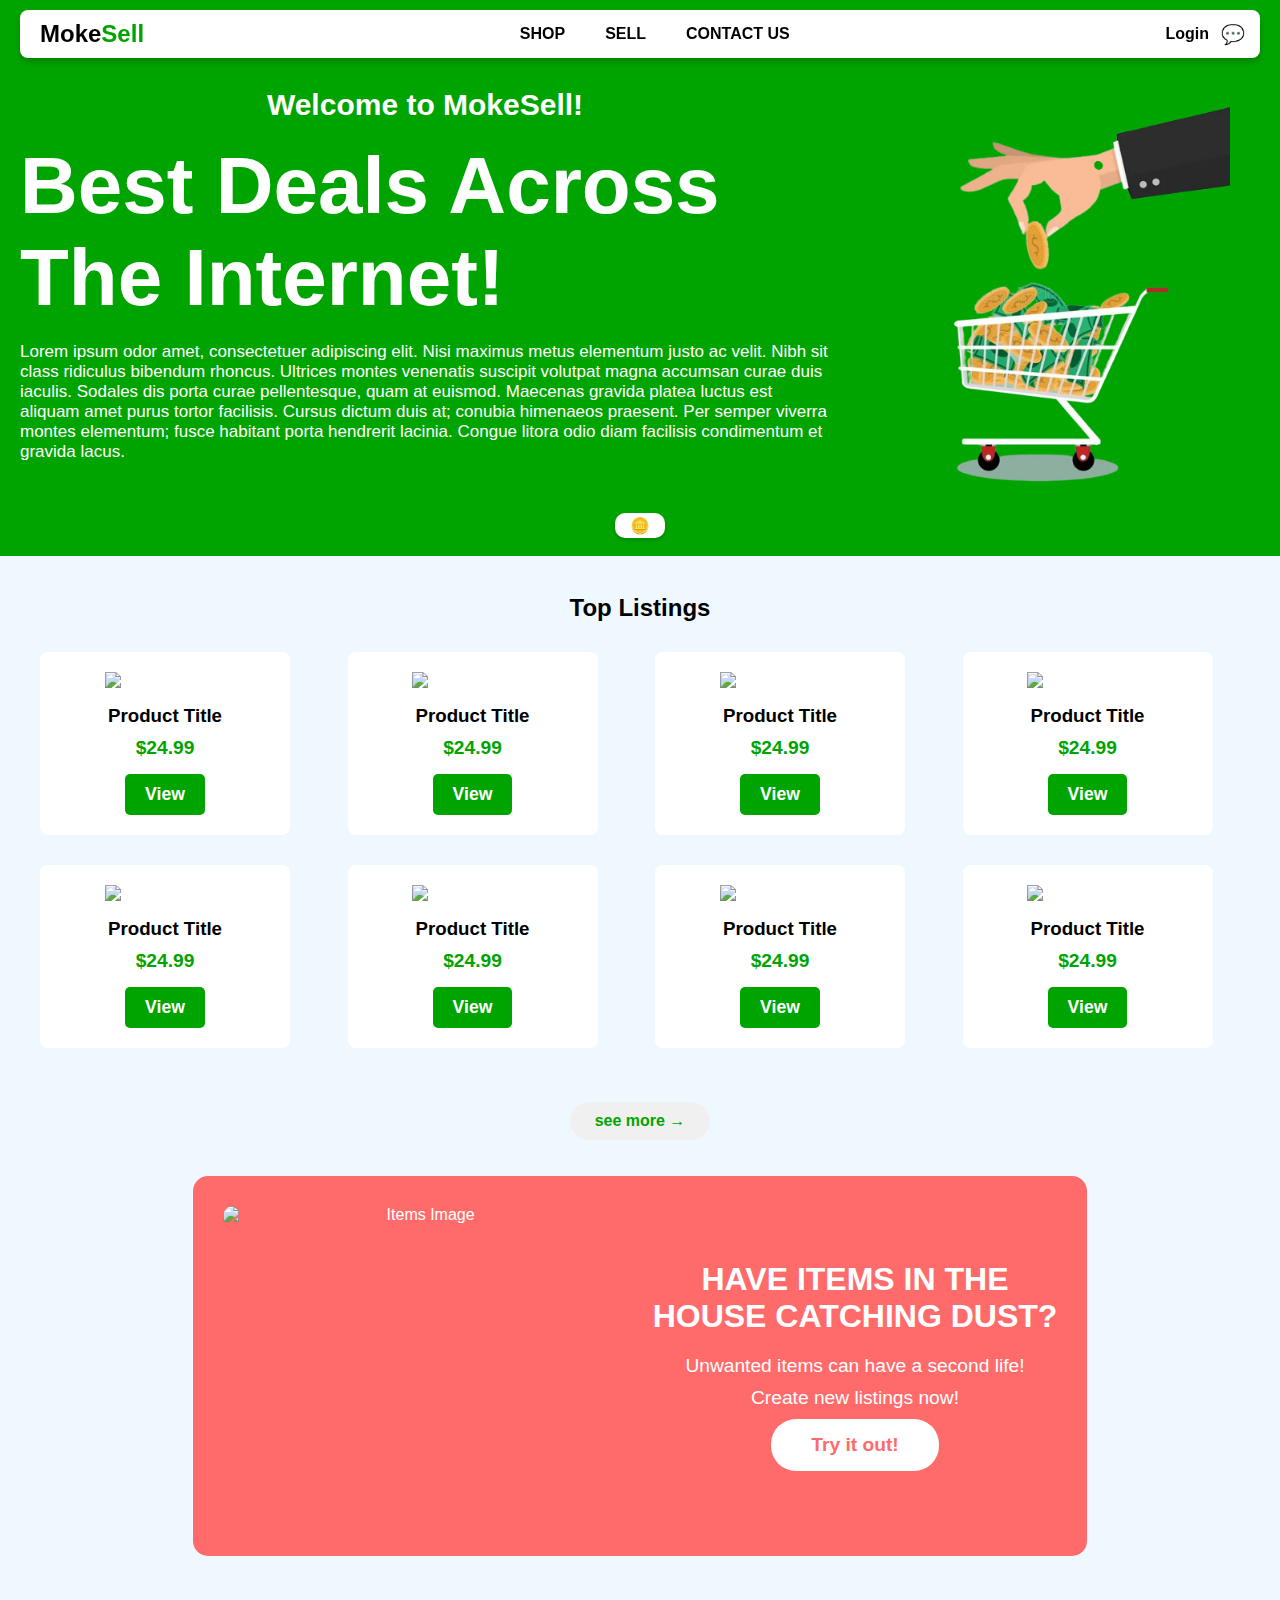
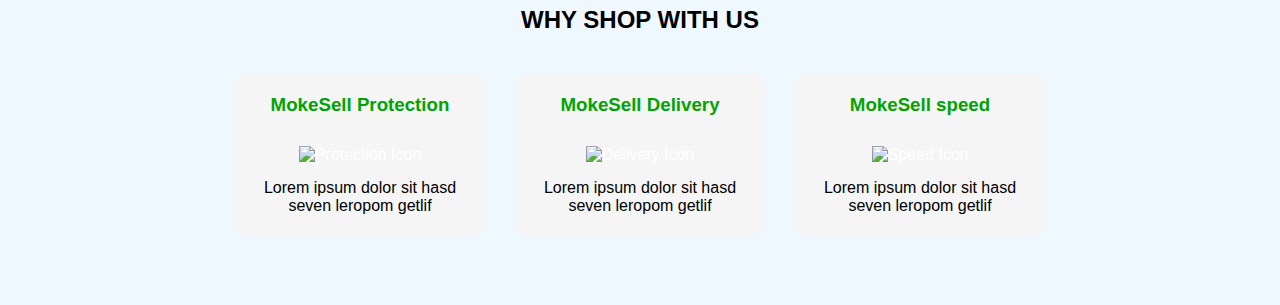
==== index.html @ 1c94f2f4 "feat: minor changes and a coins redeem function" ====
﻿<!DOCTYPE html>
<html lang="en">
<head>
    <meta charset="UTF-8">
    <meta name="viewport" content="width=device-width, initial-scale=1.0">
    <title>Document</title>
    <link rel="stylesheet" href="styles.css">
    <link rel="stylesheet" href="Nav.css">
</head>
<body>
    <header class="navbar">
        <a href="index.html" class="logo-link">
            <div class="logo">
                <span class="brand-name">Moke<span class="highlight">Sell</span></span>
            </div>
        </a>
        <nav class="nav-links">
            <a href="shop.html">SHOP</a>
            <a href="sell.html">SELL</a>
            <a href="ContactUs.html">CONTACT US</a>
        </nav>
        <div class="login">
            <a href="login.html">Login</a>
            <span class="chat-icon">💬</span>
        </div>
    </header>
    <main>
        <figure>
            <div>
                <h3 style="font-size: 30px;text-align:center;">Welcome to MokeSell!</h3>
                <br />
                <h1>Best Deals Across The Internet!</h1>
                <br />
                <p style="font-size: 17px">Lorem ipsum odor amet, consectetuer adipiscing elit. Nisi maximus metus elementum justo ac velit. Nibh sit class ridiculus bibendum rhoncus. Ultrices montes venenatis suscipit volutpat magna accumsan curae duis iaculis. Sodales dis porta curae pellentesque, quam at euismod. Maecenas gravida platea luctus est aliquam amet purus tortor facilisis. Cursus dictum duis at; conubia himenaeos praesent. Per semper viverra montes elementum; fusce habitant porta hendrerit lacinia. Congue litora odio diam facilisis condimentum et gravida lacus.</p>
            </div>
            <div>
                <img src="ShoppingCartWithMoney.png">
            </div>
        </figure>
        <a href="coins.html" style="text-decoration:none">
            <div class="slots-icon">
                🪙
            </div>
        </a>
        <br />
        <section>
            <br />
            <h2>Top Listings</h2>
            <div class="product-container">
                <div class="product">
                    <img src="" alt="Product Image">
                    <h3>Product Title</h3>
                    <p class="price">$24.99</p>
                    <button>View</button>
                </div>
                <div class="product">
                    <img src="" alt="Product Image">
                    <h3>Product Title</h3>
                    <p class="price">$24.99</p>
                    <button>View</button>
                </div>
                <div class="product">
                    <img src="" alt="Product Image">
                    <h3>Product Title</h3>
                    <p class="price">$24.99</p>
                    <button>View</button>
                </div>
                <div class="product">
                    <img src="" alt="Product Image">
                    <h3>Product Title</h3>
                    <p class="price">$24.99</p>
                    <button>View</button>
                </div>
                <div class="product">
                    <img src="" alt="Product Image">
                    <h3>Product Title</h3>
                    <p class="price">$24.99</p>
                    <button>View</button>
                </div>
                <div class="product">
                    <img src="" alt="Product Image">
                    <h3>Product Title</h3>
                    <p class="price">$24.99</p>
                    <button>View</button>
                </div>
                <div class="product">
                    <img src="" alt="Product Image">
                    <h3>Product Title</h3>
                    <p class="price">$24.99</p>
                    <button>View</button>
                </div>
                <div class="product">
                    <img src="" alt="Product Image">
                    <h3>Product Title</h3>
                    <p class="price">$24.99</p>
                    <button>View</button>
                </div>
            </div>
            <br />
            <br />
            <br />
            <a href="#" class="see-more">see more →</a>
            <br />
            <br />
            <br />
            <div class="sell-container">
                <img src="" alt="Items Image">
                <div class="sell-content">
                    <h2 style="color: white;">HAVE ITEMS IN THE<br>HOUSE CATCHING DUST?</h2>
                    <p>Unwanted items can have a second life!</p>
                    <p>Create new listings now!</p>
                    <button class="try-button">Try it out!</button>
                </div>
            </div>
            <div class="why-shop">
                <h2>WHY SHOP WITH US</h2>
                <div class="features">
                    <div class="feature-card">
                        <h3>MokeSell Protection</h3>
                        <img src="" alt="Protection Icon">
                        <p>Lorem ipsum dolor sit hasd seven leropom getlif</p>
                    </div>
                    <div class="feature-card">
                        <h3>MokeSell Delivery</h3>
                        <img src="" alt="Delivery Icon">
                        <p>Lorem ipsum dolor sit hasd seven leropom getlif</p>
                    </div>
                    <div class="feature-card">
                        <h3>MokeSell speed</h3>
                        <img src="" alt="Speed Icon">
                        <p>Lorem ipsum dolor sit hasd seven leropom getlif</p>
                    </div>
                </div>
            </div>
        </section>
    </main>
</body>
</html>
---- styles.css ----
* {
    margin: 0;
    padding: 0;
    box-sizing: border-box;
}


.navbar {
    display: flex;
    justify-content: space-between;
    align-items: center;
    position: sticky;
    top: 0;
    z-index: 99;
    background-color: #ffffff;
    box-shadow: 0 4px 6px rgba(0, 0, 0, 0.2);
    padding: 10px 20px;
    border-radius: 8px;
    margin: 10px 20px;
}

.logo {
    font-size: 1.5em;
    font-weight: bold;
    color: #000000;
}

    .logo .highlight {
        color: #00a400;
    }

.logo-link {
    text-decoration: none;
}

.nav-links {
    display: flex;
    gap: 40px;
}

    .nav-links a {
        text-decoration: none;
        color: #000000;
        font-weight: bold;
        font-size: 1em;
        transition: color 0.3s ease;
    }

        .nav-links a:hover {
            color: #00a400;
        }

.login {
    display: flex;
    align-items: center;
    gap: 7px;
}

    .login a {
        text-decoration: none;
        color: #000000;
        font-weight: bold;
    }

.chat-icon {
    font-size: 1.2em;
    cursor: pointer;
    transform: translateX(5px);
}

body {
    font-family: Arial, sans-serif;
    background-color: #00a400;
    color: #ffffff;
}

figure {
    display: flex;
    flex-direction: row;
    padding: 20px;
    justify-content: space-between;
}

    figure h1 {
        font-size: 80px;
    }

    figure img {
        width: 400px;
        height: auto;
        margin-right: 30px;
    }

.slots-icon {
    background-color: white;
    width: 50px;
    border-radius: 10px;
    text-align: center;
    padding: 3px;
    margin: 0 auto;
    box-shadow: 0 2px 4px rgba(0, 0, 0, 0.2)
}

section {
    background-color: aliceblue;
    padding: 20px;
    text-align: center;
}

    section h2 {
        text-align: center;
        color: black;
        margin-bottom: 30px;
    }

.product-container {
    display: flex;
    justify-content: center;
    gap: 30px;
    flex-wrap: wrap;
    margin-bottom: 30px;
}

.try-button {
    background: white;
    color: #ff6b6b;
    border: none;
    padding: 15px 40px;
    border-radius: 25px;
    font-size: 1.2em;
    font-weight: bold;
    cursor: pointer;
    transition: all 0.3s ease;
}

.try-button:hover {
    background: #ff8585;
    color: white;
}


.see-more {
    display: inline-block;
    background: #f0f0f0;
    color: #00a400;
    padding: 10px 25px;
    border-radius: 25px;
    text-decoration: none;
    font-weight: bold;
    transition: all 0.3s ease;
}

    .see-more:hover {
        background: #00a400;
        color: white;
    }
.sell-container {
    display: block flex;
    background: #ff6b6b;
    border-radius: 15px;
    padding: 30px;
    margin-top: 50px;
    width: fit-content;
    margin: 0 auto;
    align-items: center;
    gap: 30px;
}

    .sell-container img {
        width: 400px;
        height: 320px;
        object-fit: cover;
        border-radius: 10px;
    }

.sell-content {
    color: white;
    text-align: center;

}

    .sell-content h2 {
        font-size: 2em;
        margin-bottom: 20px;
    }

    .sell-content p {
        font-size: 1.2em;
        margin-bottom: 10px;
    }

.why-shop {
    padding: 50px 20px;
    text-align: center;
}

    .why-shop h2 {
        color: black;
        margin-bottom: 40px;
    }

.features {
    display: flex;
    justify-content: center;
    gap: 30px;
}

.feature-card {
    background: #f5f5f5;
    padding: 20px;
    border-radius: 10px;
    width: 250px;
}

    .feature-card h3 {
        color: #00a400;
        margin-bottom: 15px;
    }

    .feature-card img {
        margin: 15px 0;
    }

    .feature-card p {
        color: black;
    }

.product-container {
    display: grid;
    grid-template-columns: repeat(4, 1fr);
    grid-template-rows: repeat(2, 1fr);
    gap: 30px;
    max-width: 1200px;
    margin: 0 auto;
    overflow: hidden;
}

.product {
    background: white;
    padding: 20px;
    border-radius: 8px;
    text-align: center;
    width: 250px;
}

    .product img {
        width: 200px;
        height: 200px;
        margin-bottom: 15px;
    }

    .product h3 {
        color: black;
        margin-bottom: 10px;
    }

    .product .price {
        color: #00a400;
        font-weight: bold;
        font-size: 1.2em;
        margin-bottom: 15px;
    }

    .product button {
        background: #00a400;
        color: white;
        border: none;
        padding: 10px 20px;
        border-radius: 5px;
        cursor: pointer;
        transition: background 0.3s ease;
        font-weight: bold;
        font-size: 1.1em;
    }

        .product button:hover {
            background: #008000;
        }
---- Nav.css ----
.navbar {
    display: flex;
    justify-content: space-between;
    align-items: center;
    position: sticky;
    top: 0;
    z-index: 99;
    background-color: #ffffff;
    box-shadow: 0 4px 6px rgba(0, 0, 0, 0.2);
    padding: 10px 20px;
    border-radius: 8px;
    margin: 10px 20px;
}

.logo {
    font-size: 1.5em;
    font-weight: bold;
    color: #000000;
}

    .logo .highlight {
        color: #00a400;
    }

.logo-link {
    text-decoration: none;
}

.nav-links {
    display: flex;
    gap: 40px;
}

    .nav-links a {
        text-decoration: none;
        color: #000000;
        font-weight: bold;
        font-size: 1em;
        transition: color 0.3s ease;
    }

        .nav-links a:hover {
            color: #00a400;
        }

.login {
    display: flex;
    align-items: center;
    gap: 7px;
}

    .login a {
        text-decoration: none;
        color: #000000;
        font-weight: bold;
    }

.chat-icon {
    font-size: 1.2em;
    cursor: pointer;
    transform: translateX(5px);
}
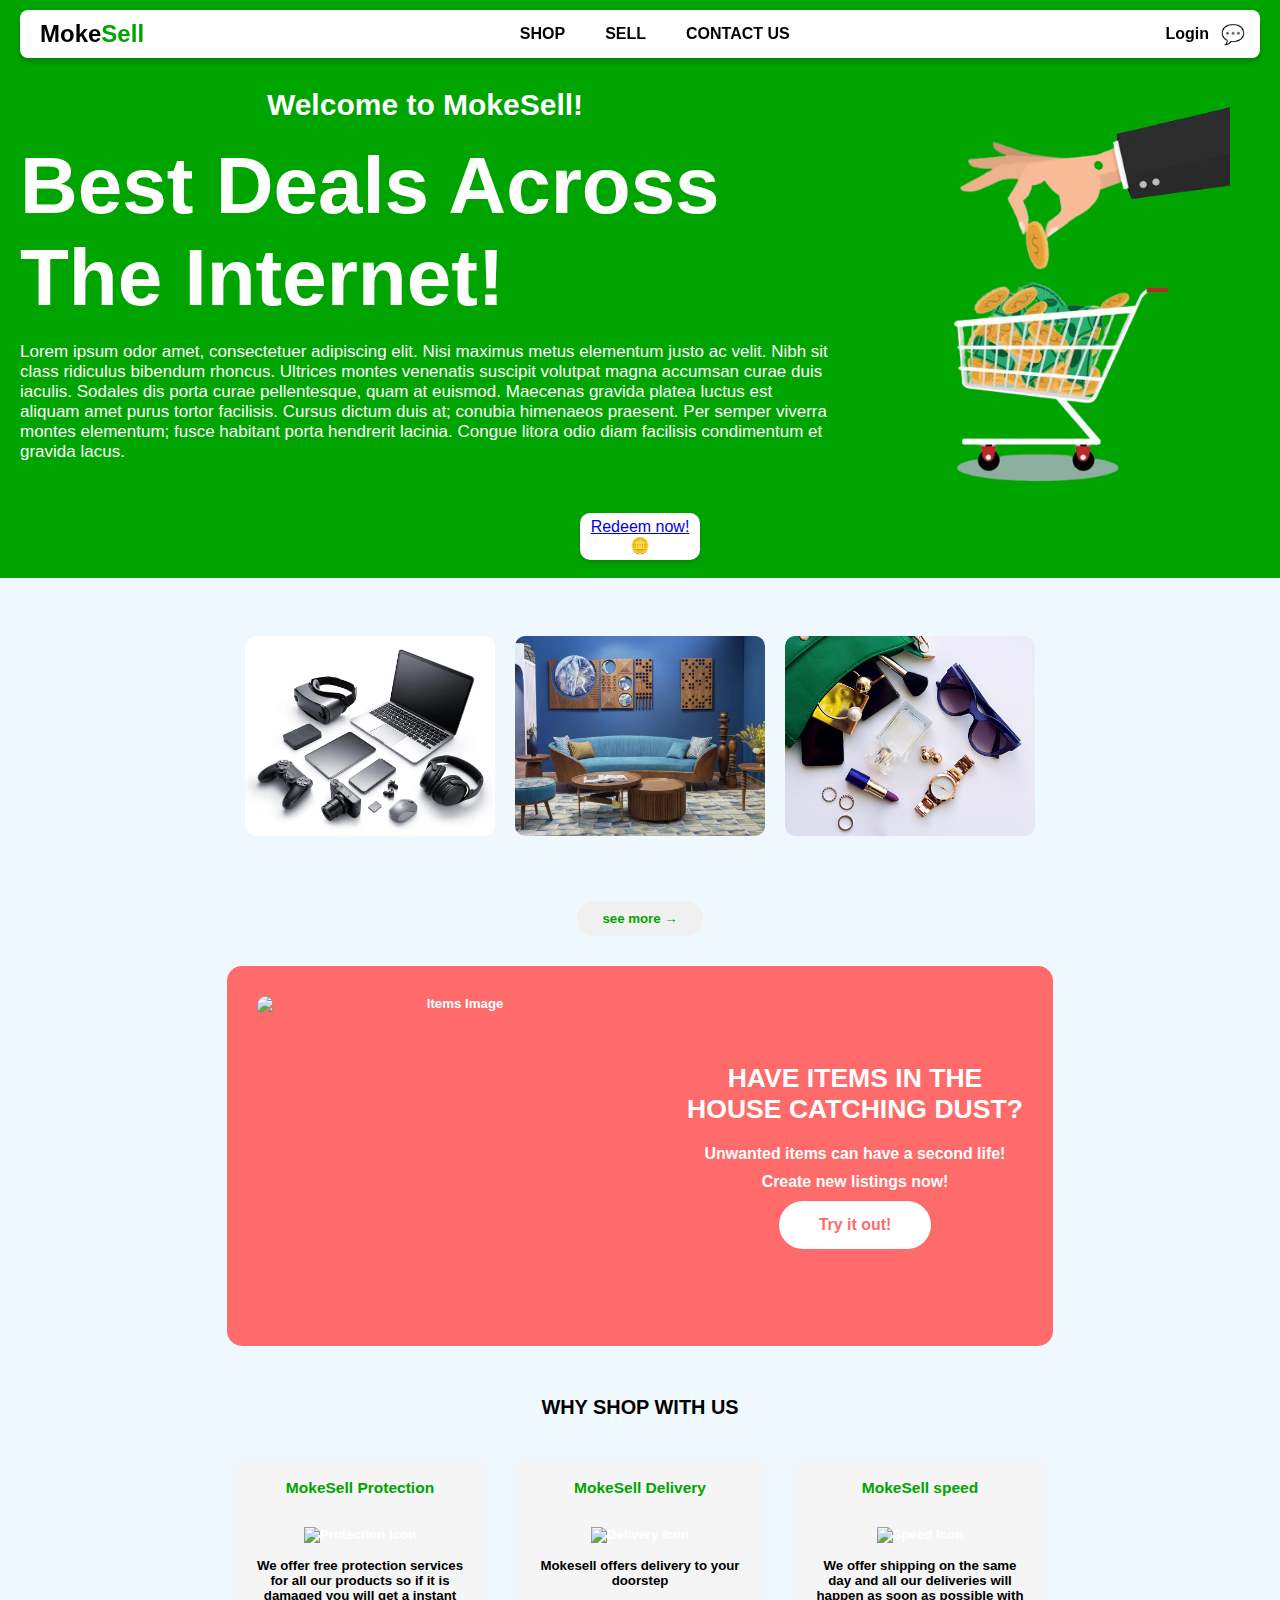
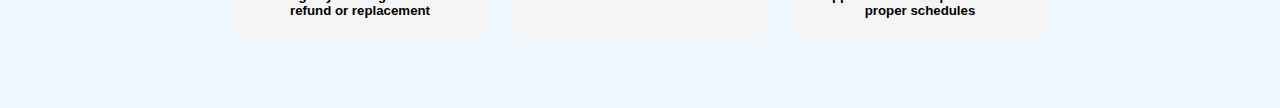
==== commit 85ffb0e0: "feat: revamped homepage" ====
--- a/index.html
+++ b/index.html
@@ -39,67 +39,47 @@
         </figure>
         <a href="coins.html" style="text-decoration:none">
             <div class="slots-icon">
-                🪙
+                <p>Redeem now!</p>🪙
             </div>
         </a>
         <br />
         <section>
-            <br />
-            <h2>Top Listings</h2>
-            <div class="product-container">
-                <div class="product">
-                    <img src="" alt="Product Image">
-                    <h3>Product Title</h3>
-                    <p class="price">$24.99</p>
-                    <button>View</button>
+            <br /> 
+            <h5 href="shop.html">
+                <div class="container">
+                    <div class="card">
+                        <img src="ELECTRONICS.png" alt="Electronics">
+                        <div class="overlay">
+                            <h2>ELECTRONICS</h2>
+                            <p>Latest models at affordable prices!</p>
+                            <br />
+                            <h5>BUY NOW</h5>
+                        </div>
+                    </div>
+                    <div class="card">
+                        <img src="FURNITURE.png" alt="Furniture">
+                        <div class="overlay">
+                            <h2>FURNITURE</h2>
+                            <p>Homely goods right at you doorstep!</p>
+                            <br />
+                            <h5>BUY NOW</h5>
+                        </div>
+                    </div>
+                    <div class="card">
+                        <img src="ACCESSORIES.png" alt="Accessories">
+                        <div class="overlay">
+                            <h2>ACCESSORIES</h2>
+                            <p>Liven up your fashion sense!</p>
+                            <br />
+                            <h5>BUY NOW</h5>
+                        </div>
+                    </div>
                 </div>
-                <div class="product">
-                    <img src="" alt="Product Image">
-                    <h3>Product Title</h3>
-                    <p class="price">$24.99</p>
-                    <button>View</button>
-                </div>
-                <div class="product">
-                    <img src="" alt="Product Image">
-                    <h3>Product Title</h3>
-                    <p class="price">$24.99</p>
-                    <button>View</button>
-                </div>
-                <div class="product">
-                    <img src="" alt="Product Image">
-                    <h3>Product Title</h3>
-                    <p class="price">$24.99</p>
-                    <button>View</button>
-                </div>
-                <div class="product">
-                    <img src="" alt="Product Image">
-                    <h3>Product Title</h3>
-                    <p class="price">$24.99</p>
-                    <button>View</button>
-                </div>
-                <div class="product">
-                    <img src="" alt="Product Image">
-                    <h3>Product Title</h3>
-                    <p class="price">$24.99</p>
-                    <button>View</button>
-                </div>
-                <div class="product">
-                    <img src="" alt="Product Image">
-                    <h3>Product Title</h3>
-                    <p class="price">$24.99</p>
-                    <button>View</button>
-                </div>
-                <div class="product">
-                    <img src="" alt="Product Image">
-                    <h3>Product Title</h3>
-                    <p class="price">$24.99</p>
-                    <button>View</button>
-                </div>
-            </div>
+            </a>
             <br />
             <br />
             <br />
-            <a href="#" class="see-more">see more →</a>
+            <a href="shop.html" class="see-more">see more →</a>
             <br />
             <br />
             <br />
@@ -118,17 +98,17 @@
                     <div class="feature-card">
                         <h3>MokeSell Protection</h3>
                         <img src="" alt="Protection Icon">
-                        <p>Lorem ipsum dolor sit hasd seven leropom getlif</p>
+                        <p>We offer free protection services for all our products so if it is damaged you will get a instant refund or replacement</p>
                     </div>
                     <div class="feature-card">
                         <h3>MokeSell Delivery</h3>
                         <img src="" alt="Delivery Icon">
-                        <p>Lorem ipsum dolor sit hasd seven leropom getlif</p>
+                        <p>Mokesell offers delivery to your doorstep</p>
                     </div>
                     <div class="feature-card">
                         <h3>MokeSell speed</h3>
                         <img src="" alt="Speed Icon">
-                        <p>Lorem ipsum dolor sit hasd seven leropom getlif</p>
+                        <p>We offer shipping on the same day and all our deliveries will happen as soon as possible with proper schedules</p>
                     </div>
                 </div>
             </div>
--- a/styles.css
+++ b/styles.css
@@ -93,13 +93,17 @@
 
 .slots-icon {
     background-color: white;
-    width: 50px;
+    width: 120px;
     border-radius: 10px;
     text-align: center;
-    padding: 3px;
+    padding: 5px;
     margin: 0 auto;
     box-shadow: 0 2px 4px rgba(0, 0, 0, 0.2)
 }
+
+    .slots-icon p {
+        text-decoration:underline;
+    }
 
 section {
     background-color: aliceblue;
@@ -112,6 +116,80 @@
         color: black;
         margin-bottom: 30px;
     }
+
+.container {
+    display: flex;
+    flex-direction: row;
+    justify-content: center;
+    gap: 20px;
+    padding: 20px;
+}
+
+.card {
+    position: relative;
+    width: 250px;
+    height: 200px;
+    overflow: hidden;
+    border-radius: 10px;
+    cursor: pointer;
+}
+
+    .card img {
+        width: 100%;
+        height: 100%;
+        object-fit: cover;
+        transition: 0.3s ease-in-out;
+    }
+
+    .card:hover img {
+        filter: brightness(50%);
+    }
+
+    .card .overlay {
+        position: absolute;
+        top: 0;
+        left: 0;
+        width: 100%;
+        height: 100%;
+        background: rgba(0, 0, 0, 0.5);
+        color: white;
+        display: flex;
+        flex-direction: column;
+        align-items: center;
+        justify-content: center;
+        text-align: center;
+        opacity: 0;
+        transition: opacity 0.3s ease-in-out;
+    }
+
+    .card:hover .overlay {
+        opacity: 1;
+    }
+
+.overlay h2 {
+    margin: 0;
+    color: white;
+    font-size: 18px;
+    text-decoration:underline;
+}
+
+.overlay p {
+    margin: 5px 5px;
+}
+
+.overlay h5 {
+    text-decoration: none;
+    color: #00a400;
+    font-weight: bold;
+    font-size: 20px;
+}
+
+@media (max-width: 768px) {
+    .container {
+        flex-direction: column;
+        align-items: center;
+    }
+}
 
 .product-container {
     display: flex;
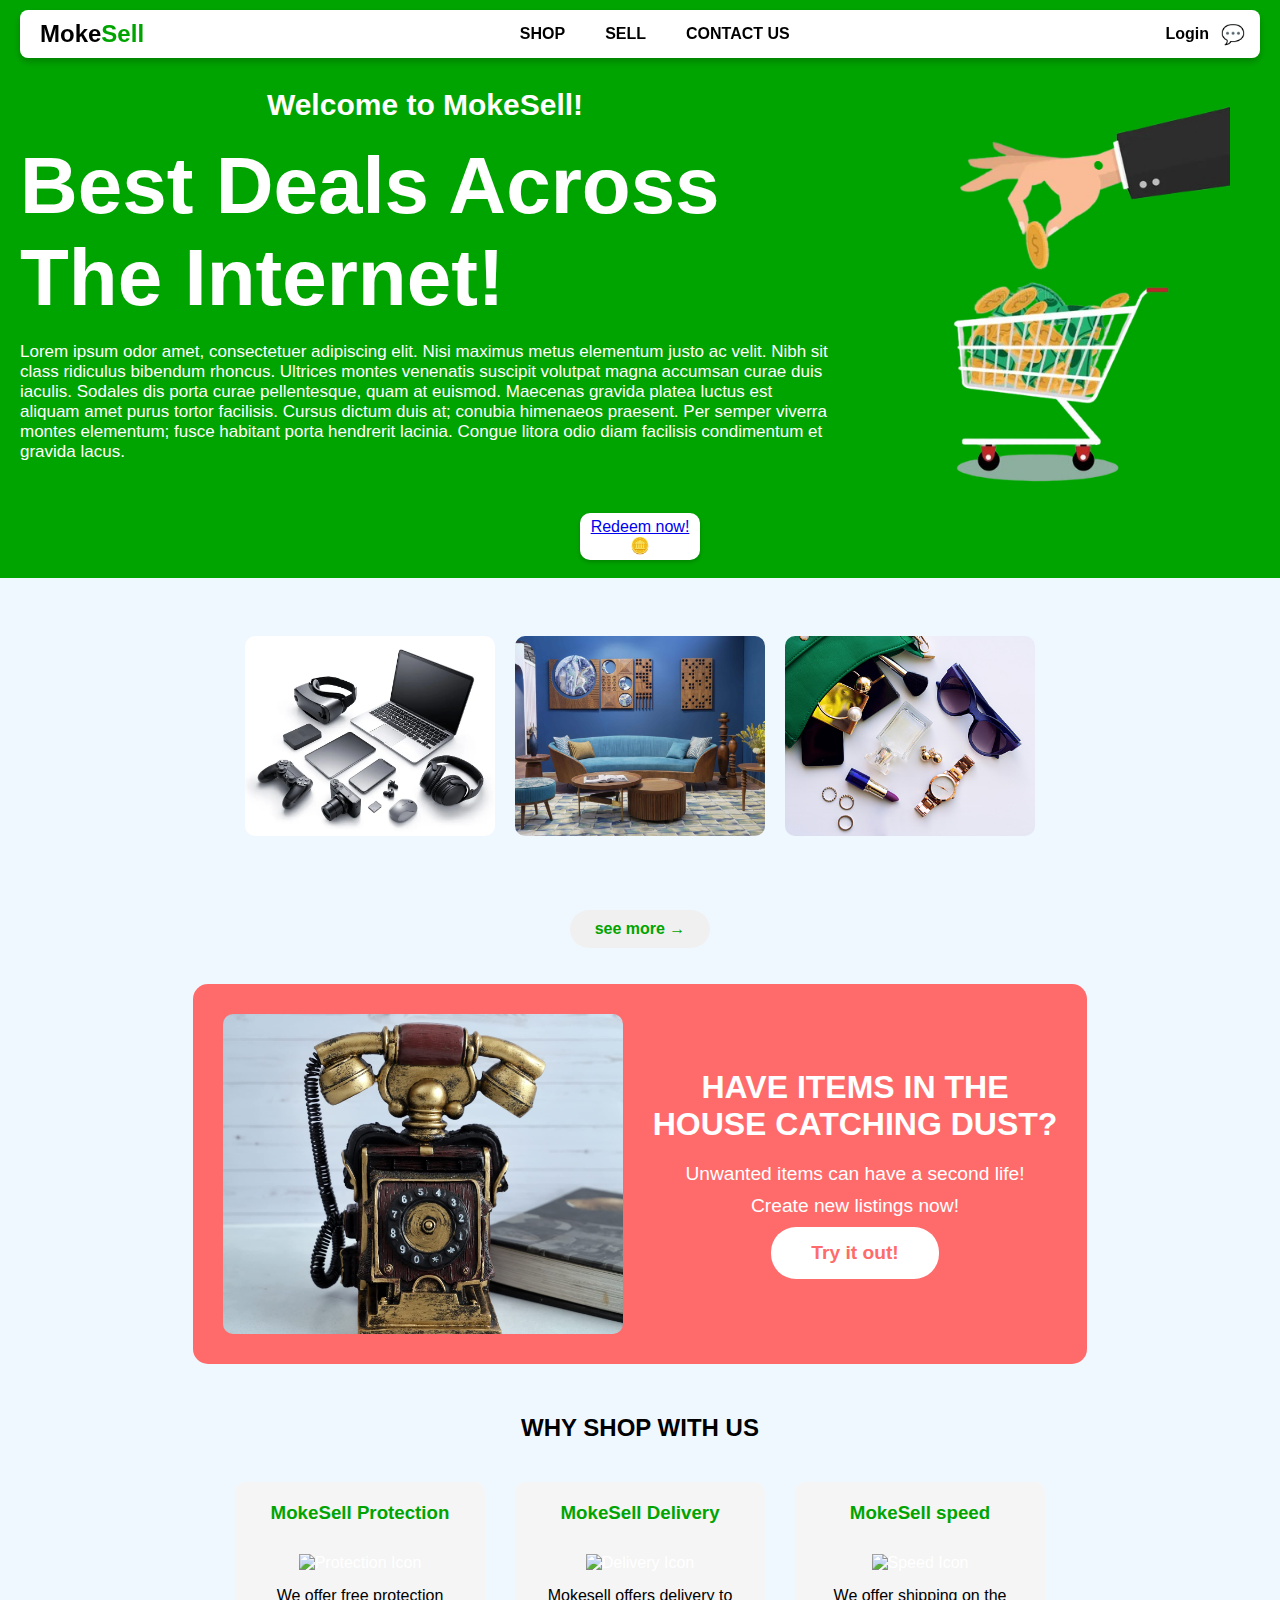
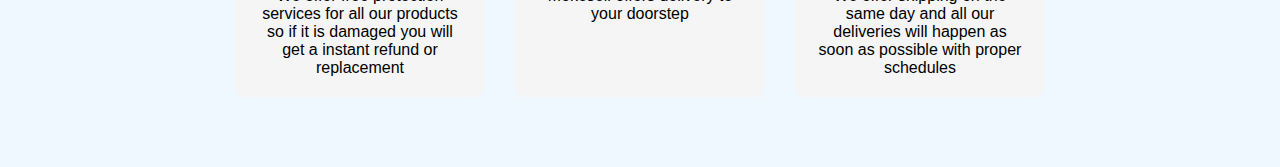
==== commit 73bde446: "added some images to homepage" ====
--- a/index.html
+++ b/index.html
@@ -45,7 +45,7 @@
         <br />
         <section>
             <br /> 
-            <h5 href="shop.html">
+            <a href="shop.html">
                 <div class="container">
                     <div class="card">
                         <img src="ELECTRONICS.png" alt="Electronics">
@@ -84,12 +84,14 @@
             <br />
             <br />
             <div class="sell-container">
-                <img src="" alt="Items Image">
+                <img src="Older.png" alt="Items Image">
                 <div class="sell-content">
                     <h2 style="color: white;">HAVE ITEMS IN THE<br>HOUSE CATCHING DUST?</h2>
                     <p>Unwanted items can have a second life!</p>
                     <p>Create new listings now!</p>
-                    <button class="try-button">Try it out!</button>
+                    <a href="sell.html">
+                        <button class="try-button">Try it out!</button>
+                    </a>
                 </div>
             </div>
             <div class="why-shop">
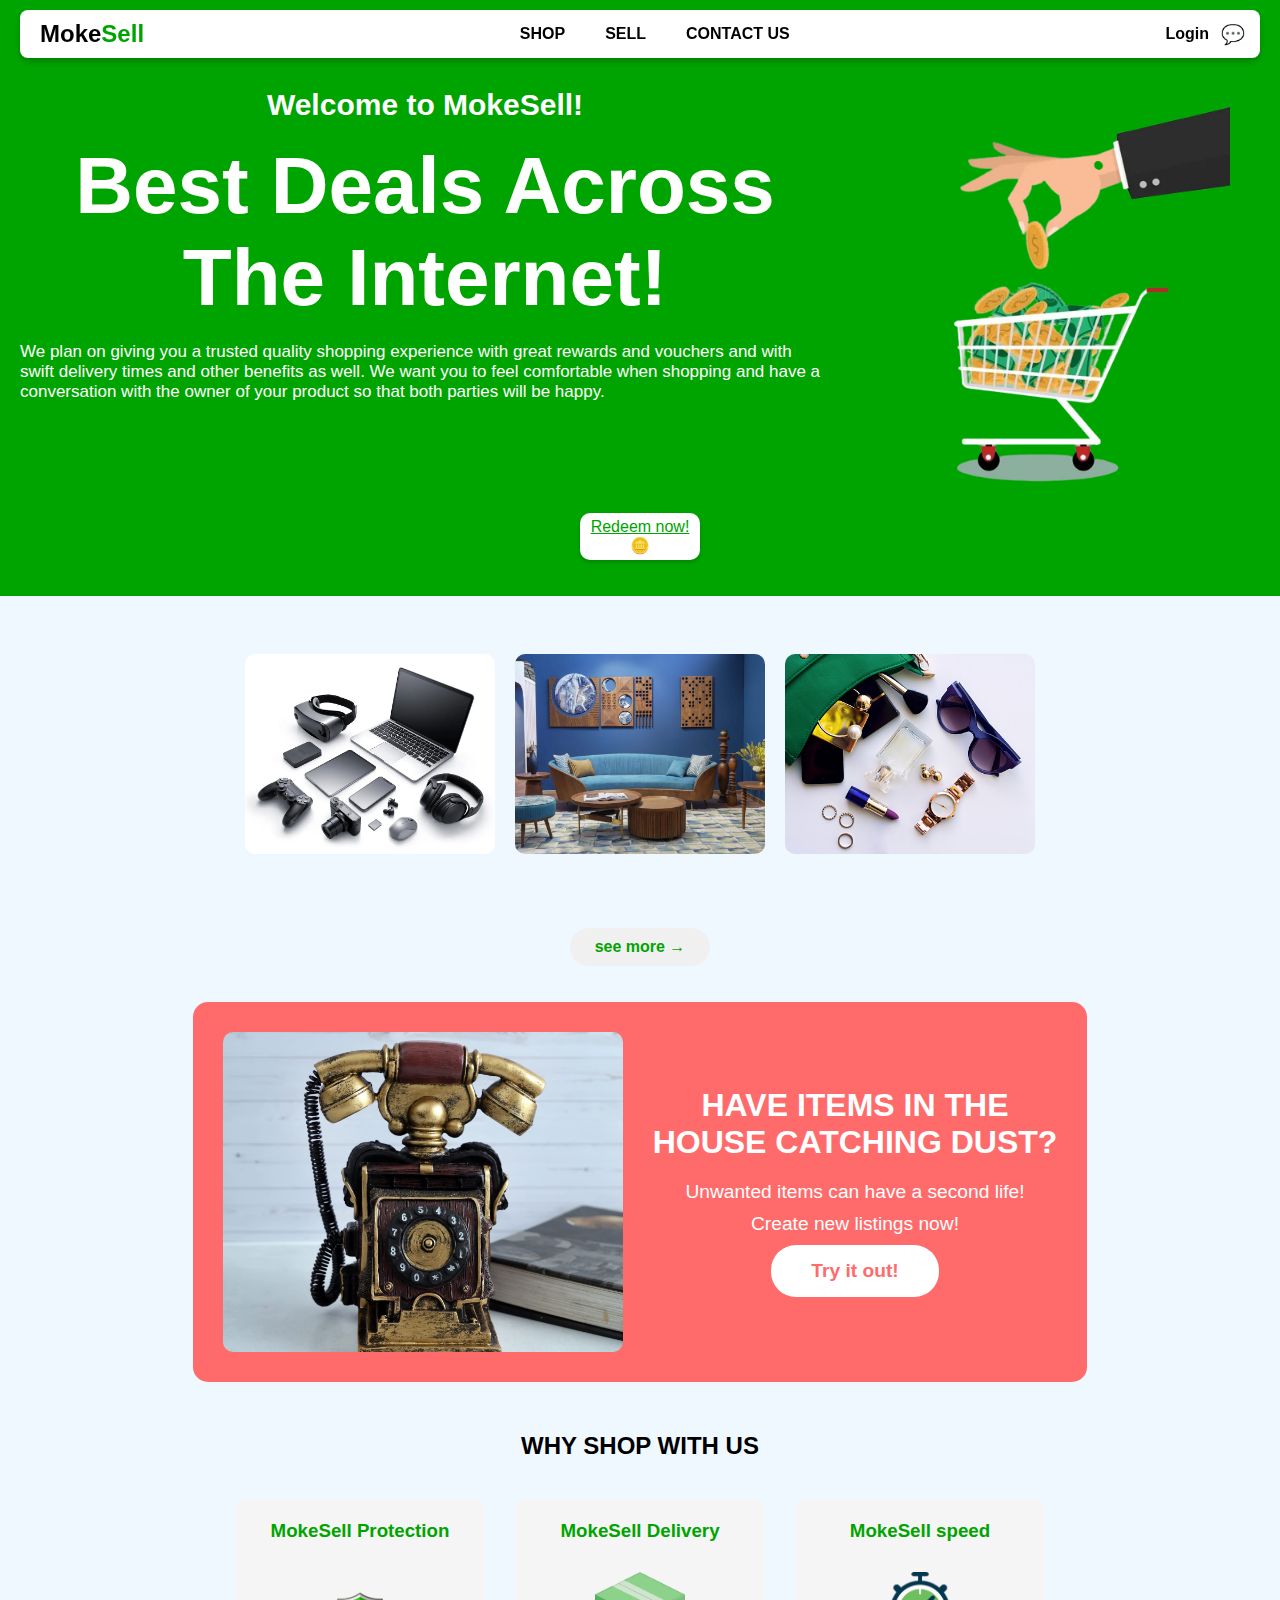
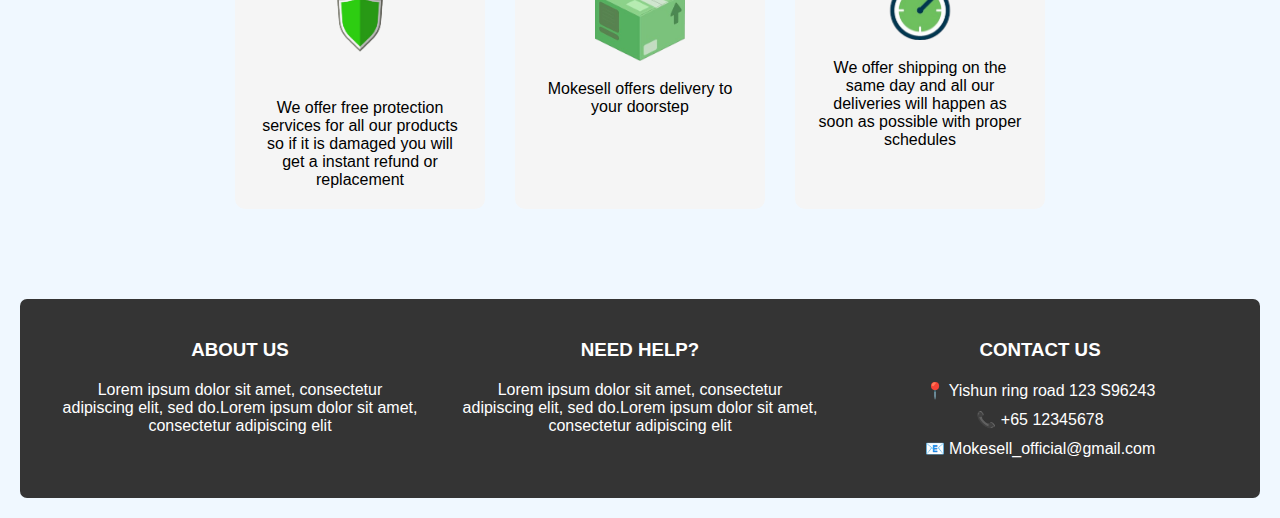
==== commit a45aaf47: "feat: many media queries and overall interactiveness" ====
--- a/index.html
+++ b/index.html
@@ -31,7 +31,7 @@
                 <br />
                 <h1>Best Deals Across The Internet!</h1>
                 <br />
-                <p style="font-size: 17px">Lorem ipsum odor amet, consectetuer adipiscing elit. Nisi maximus metus elementum justo ac velit. Nibh sit class ridiculus bibendum rhoncus. Ultrices montes venenatis suscipit volutpat magna accumsan curae duis iaculis. Sodales dis porta curae pellentesque, quam at euismod. Maecenas gravida platea luctus est aliquam amet purus tortor facilisis. Cursus dictum duis at; conubia himenaeos praesent. Per semper viverra montes elementum; fusce habitant porta hendrerit lacinia. Congue litora odio diam facilisis condimentum et gravida lacus.</p>
+                <p style="font-size: 17px">We plan on giving you a trusted quality shopping experience with great rewards and vouchers and with swift delivery times and other benefits as well. We want you to feel comfortable when shopping and have a conversation with the owner of your product so that both parties will be happy.</p>
             </div>
             <div>
                 <img src="ShoppingCartWithMoney.png">
@@ -43,8 +43,9 @@
             </div>
         </a>
         <br />
+        <br />
         <section>
-            <br /> 
+            <br />
             <a href="shop.html">
                 <div class="container">
                     <div class="card">
@@ -99,22 +100,43 @@
                 <div class="features">
                     <div class="feature-card">
                         <h3>MokeSell Protection</h3>
-                        <img src="" alt="Protection Icon">
+                        <img src="shield (2).png" alt="Protection Icon" style="width: 100px">
                         <p>We offer free protection services for all our products so if it is damaged you will get a instant refund or replacement</p>
                     </div>
                     <div class="feature-card">
                         <h3>MokeSell Delivery</h3>
-                        <img src="" alt="Delivery Icon">
+                        <img src="box.png" alt="Delivery Icon" style="width: 90px">
                         <p>Mokesell offers delivery to your doorstep</p>
                     </div>
                     <div class="feature-card">
                         <h3>MokeSell speed</h3>
-                        <img src="" alt="Speed Icon">
+                        <img src="watch.png" alt="Speed Icon" style="width: 120px">
                         <p>We offer shipping on the same day and all our deliveries will happen as soon as possible with proper schedules</p>
                     </div>
                 </div>
             </div>
-        </section>
+
+            <footer class="footer">
+                <div class="footer-content">
+                    <div class="footer-section">
+                        <h3>ABOUT US</h3>
+                        <p>Lorem ipsum dolor sit amet, consectetur adipiscing elit, sed do.Lorem ipsum dolor sit amet, consectetur adipiscing elit</p>
+                    </div>
+                    <div class="footer-section">
+                        <h3>NEED HELP?</h3>
+                        <p>Lorem ipsum dolor sit amet, consectetur adipiscing elit, sed do.Lorem ipsum dolor sit amet, consectetur adipiscing elit</p>
+                    </div>
+                    <div class="footer-section">
+                        <h3>CONTACT US</h3>
+                        <div class="contact-info">
+                            <p>📍 Yishun ring road 123 S96243</p>
+                            <p>📞 +65 12345678</p>
+                            <p>📧 Mokesell_official@gmail.com</p>
+                        </div>
+                    </div>
+                </div>
+            </footer>
+        </section>  
     </main>
 </body>
 </html>
--- a/styles.css
+++ b/styles.css
@@ -4,7 +4,7 @@
     box-sizing: border-box;
 }
 
-
+/*navigation bar*/
 .navbar {
     display: flex;
     justify-content: space-between;
@@ -35,7 +35,6 @@
 
 .nav-links {
     display: flex;
-    gap: 40px;
 }
 
     .nav-links a {
@@ -68,12 +67,14 @@
     transform: translateX(5px);
 }
 
+/*overall webpage*/
 body {
     font-family: Arial, sans-serif;
     background-color: #00a400;
     color: #ffffff;
 }
 
+/*main info*/
 figure {
     display: flex;
     flex-direction: row;
@@ -83,6 +84,7 @@
 
     figure h1 {
         font-size: 80px;
+        text-align:center
     }
 
     figure img {
@@ -90,7 +92,13 @@
         height: auto;
         margin-right: 30px;
     }
-
+@media (max-width: 768px) {
+    figure {
+        flex-direction: column;
+        align-items: center;
+    }
+}
+/*icon for coins*/
 .slots-icon {
     background-color: white;
     width: 120px;
@@ -102,9 +110,10 @@
 }
 
     .slots-icon p {
-        text-decoration:underline;
-    }
-
+        text-decoration: underline;
+        color: #00a400;
+    }
+/*rest of the webpage*/
 section {
     background-color: aliceblue;
     padding: 20px;
@@ -117,6 +126,7 @@
         margin-bottom: 30px;
     }
 
+/*cards to display some of our catogories*/
 .container {
     display: flex;
     flex-direction: row;
@@ -184,14 +194,14 @@
     font-size: 20px;
 }
 
+/* at a certain width change to column to fit window size*/
 @media (max-width: 768px) {
     .container {
         flex-direction: column;
         align-items: center;
     }
 }
-
-.product-container {
+.sell-container {
     display: flex;
     justify-content: center;
     gap: 30px;
@@ -210,13 +220,19 @@
     cursor: pointer;
     transition: all 0.3s ease;
 }
+@media (max-width: 768px) {
+    .product-container {
+        flex-direction: column;
+        align-items: center;
+    }
+}
 
 .try-button:hover {
     background: #ff8585;
     color: white;
 }
 
-
+/* see more button*/
 .see-more {
     display: inline-block;
     background: #f0f0f0;
@@ -232,6 +248,8 @@
         background: #00a400;
         color: white;
     }
+
+/*card that promotes our sell feature*/
 .sell-container {
     display: block flex;
     background: #ff6b6b;
@@ -277,6 +295,7 @@
         margin-bottom: 40px;
     }
 
+/* the 3 cards stating our benefits*/
 .features {
     display: flex;
     justify-content: center;
@@ -302,55 +321,12 @@
     .feature-card p {
         color: black;
     }
-
-.product-container {
-    display: grid;
-    grid-template-columns: repeat(4, 1fr);
-    grid-template-rows: repeat(2, 1fr);
-    gap: 30px;
-    max-width: 1200px;
-    margin: 0 auto;
-    overflow: hidden;
-}
-
-.product {
-    background: white;
-    padding: 20px;
-    border-radius: 8px;
-    text-align: center;
-    width: 250px;
-}
-
-    .product img {
-        width: 200px;
-        height: 200px;
-        margin-bottom: 15px;
-    }
-
-    .product h3 {
-        color: black;
-        margin-bottom: 10px;
-    }
-
-    .product .price {
-        color: #00a400;
-        font-weight: bold;
-        font-size: 1.2em;
-        margin-bottom: 15px;
-    }
-
-    .product button {
-        background: #00a400;
-        color: white;
-        border: none;
-        padding: 10px 20px;
-        border-radius: 5px;
-        cursor: pointer;
-        transition: background 0.3s ease;
-        font-weight: bold;
-        font-size: 1.1em;
-    }
-
-        .product button:hover {
-            background: #008000;
-        }
+/*at a certain width it will go vertically*/
+@media (max-width: 768px) {
+    .features {
+        flex-direction: column;
+        align-items: center;
+    }
+}
+
+
--- a/Nav.css
+++ b/Nav.css
@@ -1,4 +1,8 @@
-
+* {
+    margin: 0;
+    padding: 0;
+    box-sizing: border-box;
+}
 .navbar {
     display: flex;
     justify-content: space-between;
@@ -61,3 +65,93 @@
     cursor: pointer;
     transform: translateX(5px);
 }
+@media (max-width: 768px) {
+    /* Stack logo, login, and chat icon in one row */
+    .navbar {
+        flex-direction: column;
+        align-items: flex-start;
+    }
+
+    /* Logo section centered */
+    .logo {
+        font-size: 1.3em;
+        margin-bottom: 10px;
+    }
+
+    /* Login and chat icon row */
+    .login {
+        margin-top: 10px;
+        flex-direction: row;
+        justify-content: space-between;
+        width: 100%;
+    }
+
+    /* Align chat icon to the right */
+    .chat-icon {
+        margin-left: auto;
+    }
+
+    .nav-links {
+        width:100%;
+        border-radius: 20px;
+        background-color: #00a400;
+        padding: inherit;
+        box-shadow: 0 4px 6px rgba(0, 0, 0, 0.2);
+    }
+
+        /* Ensure the nav links are centered on mobile */
+        .nav-links a {
+            font-size: 1.1em;
+            text-align: center;
+            width: 100%;
+        }
+
+            .nav-links a:hover {
+                color: white;
+            }
+}
+/*extra info at the end*/
+.footer {
+    border-radius: 7px;
+    background: rgb(52, 52, 52);
+    padding: 40px 0;
+    margin-top: 40px;
+}
+
+.footer-content {
+    display: flex;
+    color: white;
+    max-width: 1200px;
+    margin: 0 auto;
+    display: grid;
+    /*to make it horizontal*/
+    grid-template-columns: repeat(3, 1fr);
+    gap: 40px;
+    padding: 0 20px;
+}
+
+.footer-section h3 {
+    margin-bottom: 20px;
+}
+
+.contact-info {
+    display: flex;
+    flex-direction: column;
+    gap: 10px;
+}
+
+
+@media (max-width: 768px) {
+    .footer-content {
+        display: grid;
+        grid-template-columns: 1fr; /* Stack the sections vertically */
+        align-items: center;
+        gap: 20px;
+    }
+
+    .footer-section {
+        width: 100%;
+        margin-bottom: 20px;
+        /* space between sections */
+    }
+}
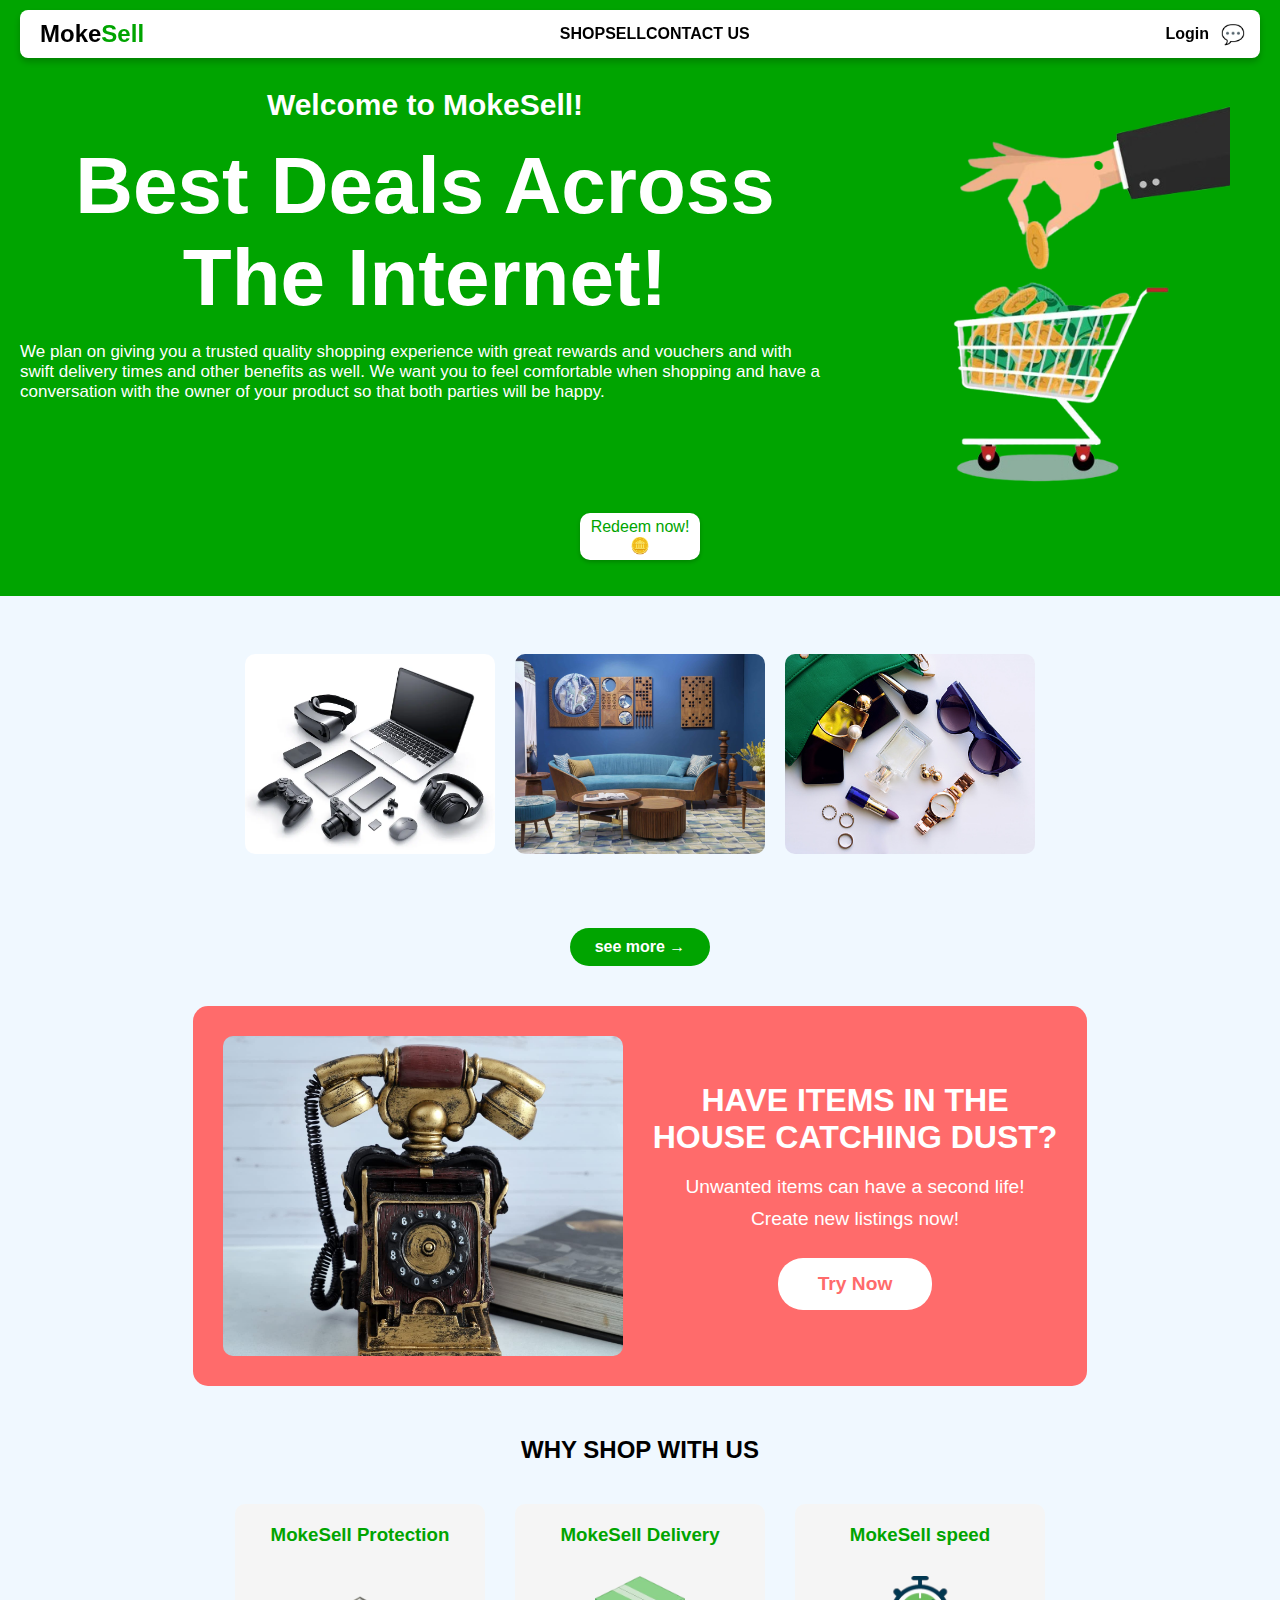
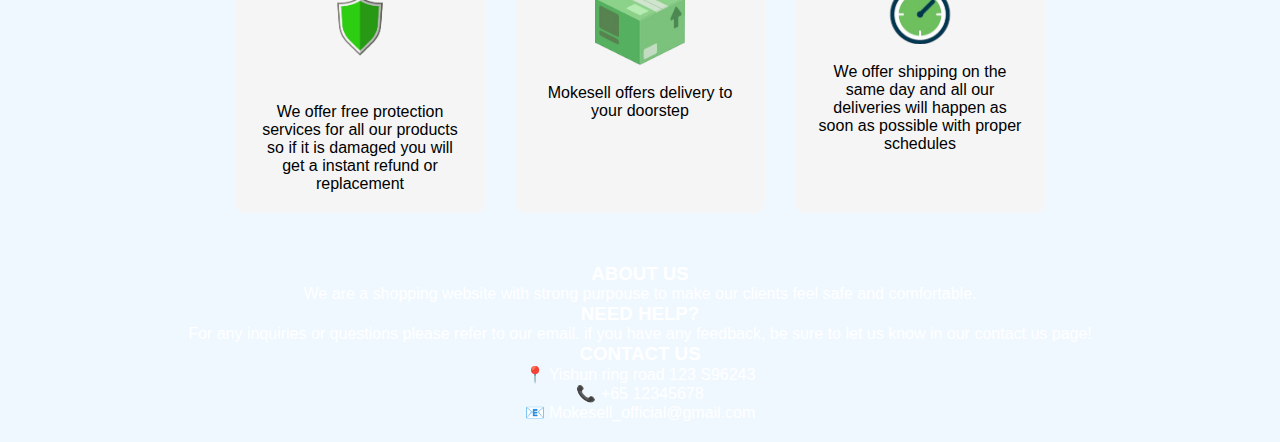
==== commit 54f73042: "feat: made more media queries and animations to buttons" ====
--- a/index.html
+++ b/index.html
@@ -5,7 +5,7 @@
     <meta name="viewport" content="width=device-width, initial-scale=1.0">
     <title>Document</title>
     <link rel="stylesheet" href="styles.css">
-    <link rel="stylesheet" href="Nav.css">
+    <link rel="stylesheet" href="nav.css">
 </head>
 <body>
     <header class="navbar">
@@ -90,8 +90,9 @@
                     <h2 style="color: white;">HAVE ITEMS IN THE<br>HOUSE CATCHING DUST?</h2>
                     <p>Unwanted items can have a second life!</p>
                     <p>Create new listings now!</p>
+                    <br />
                     <a href="sell.html">
-                        <button class="try-button">Try it out!</button>
+                        <button class="try-button">Try Now</button>
                     </a>
                 </div>
             </div>
@@ -120,11 +121,11 @@
                 <div class="footer-content">
                     <div class="footer-section">
                         <h3>ABOUT US</h3>
-                        <p>Lorem ipsum dolor sit amet, consectetur adipiscing elit, sed do.Lorem ipsum dolor sit amet, consectetur adipiscing elit</p>
+                        <p>We are a shopping website with strong purpouse to make our clients feel safe and comfortable.</p>
                     </div>
                     <div class="footer-section">
                         <h3>NEED HELP?</h3>
-                        <p>Lorem ipsum dolor sit amet, consectetur adipiscing elit, sed do.Lorem ipsum dolor sit amet, consectetur adipiscing elit</p>
+                        <p>For any inquiries or questions please refer to our email. if you have any feedback, be sure to let us know in our contact us page!</p>
                     </div>
                     <div class="footer-section">
                         <h3>CONTACT US</h3>
--- a/styles.css
+++ b/styles.css
@@ -110,7 +110,7 @@
 }
 
     .slots-icon p {
-        text-decoration: underline;
+        text-decoration: none;
         color: #00a400;
     }
 /*rest of the webpage*/
@@ -208,7 +208,7 @@
     flex-wrap: wrap;
     margin-bottom: 30px;
 }
-
+/*try it out button*/
 .try-button {
     background: white;
     color: #ff6b6b;
@@ -218,8 +218,38 @@
     font-size: 1.2em;
     font-weight: bold;
     cursor: pointer;
-    transition: all 0.3s ease;
-}
+    position: relative;
+    overflow: hidden;
+    transition: background 0.3s ease, color 0.3s ease;
+}
+
+    .try-button:hover {
+        background: #ff8585;
+        color: white;
+    }
+
+    /* Ripple animation on hover */
+    .try-button::before {
+        content: "";
+        position: absolute;
+        width: 100px;
+        height: 100px;
+        background: rgba(255, 255, 255, 0.5);
+        border-radius: 50%;
+        transform: scale(0);
+        opacity: 0;
+        transition: transform 0.6s ease-out, opacity 0.6s ease-out;
+        top: 50%;
+        left: 50%;
+        transform: translate(-50%, -50%) scale(0);
+    }
+
+    .try-button:hover::before {
+        transform: translate(-50%, -50%) scale(3);
+        opacity: 1;
+    }
+
+
 @media (max-width: 768px) {
     .product-container {
         flex-direction: column;
@@ -227,27 +257,47 @@
     }
 }
 
-.try-button:hover {
-    background: #ff8585;
-    color: white;
-}
 
 /* see more button*/
 .see-more {
     display: inline-block;
-    background: #f0f0f0;
-    color: #00a400;
+    background: #00a400;
+    color: white;
     padding: 10px 25px;
     border-radius: 25px;
     text-decoration: none;
     font-weight: bold;
-    transition: all 0.3s ease;
+    position: relative;
+    overflow: hidden;
+    transition: background 0.3s ease, color 0.3s ease;
 }
 
     .see-more:hover {
-        background: #00a400;
-        color: white;
-    }
+        background: #f0f0f0;
+        color: #00a400;
+    }
+
+    /* Ripple animation on hover */
+    .see-more::before {
+        content: "";
+        position: absolute;
+        width: 100px;
+        height: 100px;
+        background: rgba(0, 164, 0, 0.3);
+        border-radius: 50%;
+        transform: scale(0);
+        opacity: 0;
+        transition: transform 0.6s ease-out, opacity 0.6s ease-out;
+        top: 50%;
+        left: 50%;
+        transform: translate(-50%, -50%) scale(0);
+    }
+
+    .see-more:hover::before {
+        transform: translate(-50%, -50%) scale(3);
+        opacity: 1;
+    }
+
 
 /*card that promotes our sell feature*/
 .sell-container {
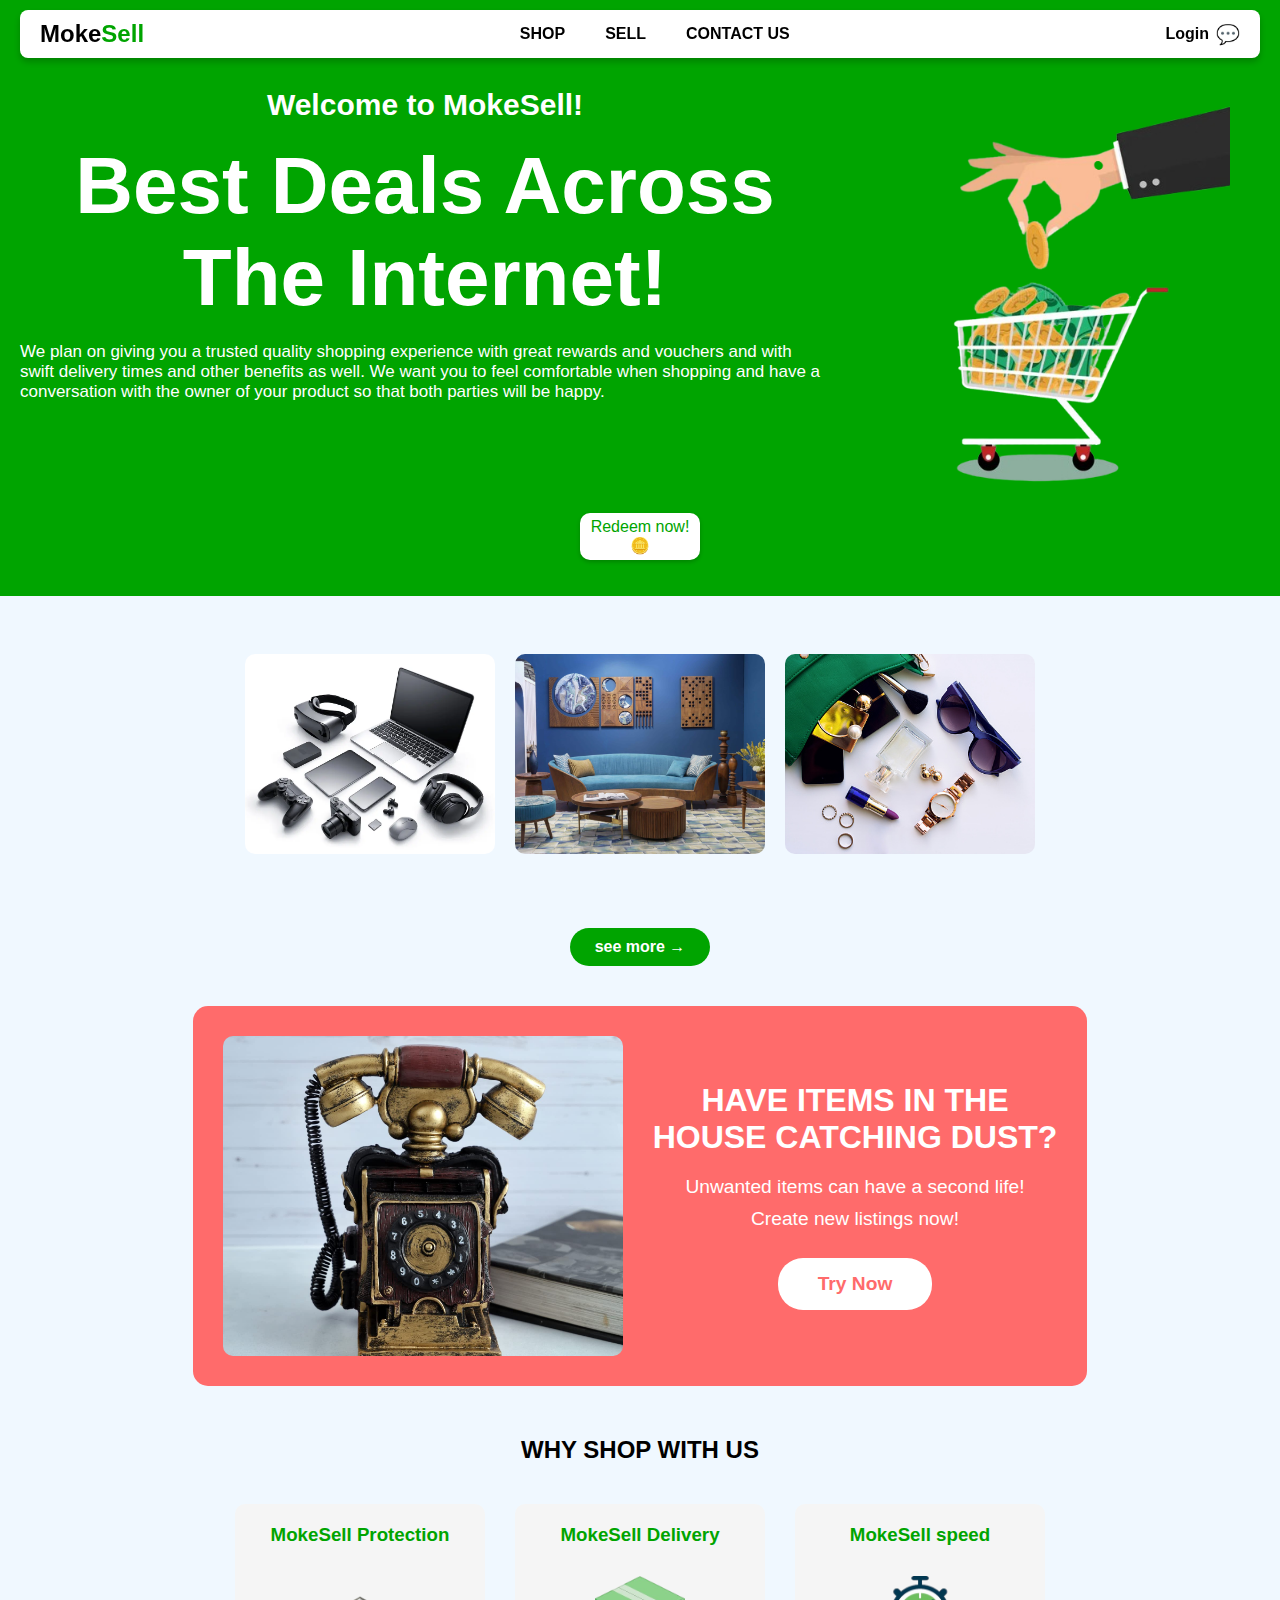
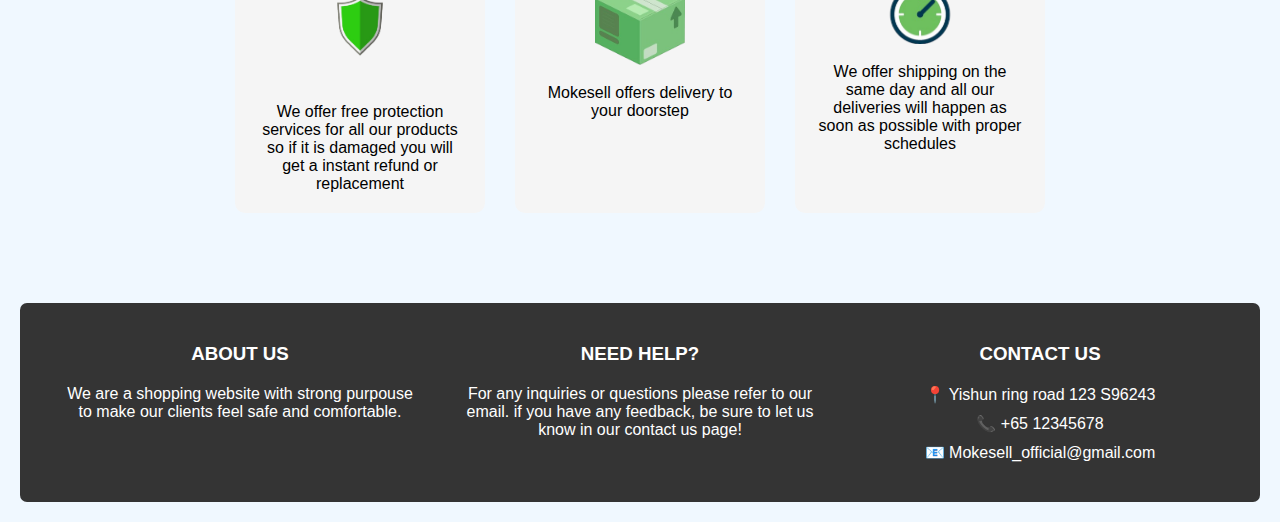
==== commit cd93a932: "Updated read me + added chat.html" ====
--- a/index.html
+++ b/index.html
@@ -21,7 +21,9 @@
         </nav>
         <div class="login">
             <a href="login.html">Login</a>
-            <span class="chat-icon">💬</span>
+            <a href="chat.html">
+                <span class="chat-icon">💬</span>
+            </a>
         </div>
     </header>
     <main>
--- a/nav.css
+++ b/nav.css
@@ -0,0 +1,158 @@
+* {
+    margin: 0;
+    padding: 0;
+    box-sizing: border-box;
+}
+/*navigation bar*/
+.navbar {
+    display: flex;
+    justify-content: space-between;
+    align-items: center;
+    position: sticky;
+    top: 0;
+    z-index: 99;
+    background-color: #ffffff;
+    box-shadow: 0 4px 6px rgba(0, 0, 0, 0.2);
+    padding: 10px 20px;
+    border-radius: 8px;
+    margin: 10px 20px;
+}
+
+.logo {
+    font-size: 1.5em;
+    font-weight: bold;
+    color: #000000;
+}
+
+    .logo .highlight {
+        color: #00a400;
+    }
+
+.logo-link {
+    text-decoration: none;
+}
+
+.nav-links {
+    display: flex;
+    gap: 40px;
+}
+
+    .nav-links a {
+        text-decoration: none;
+        color: #000000;
+        font-weight: bold;
+        font-size: 1em;
+        transition: color 0.3s ease;
+    }
+
+        .nav-links a:hover {
+            color: #00a400;
+        }
+
+.login {
+    display: flex;
+    align-items: center;
+    gap: 7px;
+}
+
+    .login a {
+        text-decoration: none;
+        color: #000000;
+        font-weight: bold;
+    }
+
+.chat-icon {
+    font-size: 1.2em;
+    cursor: pointer;
+    transform: translateX(5px);
+}
+@media (max-width: 768px) {
+    /* Make logo, login, and chat icon in one row */
+    .navbar {
+        flex-direction: column;
+        align-items: flex-start;
+    }
+
+
+    .logo {
+        font-size: 1.3em;
+        margin-bottom: 10px;
+    }
+
+    /* Login and chat icon row */
+    .login {
+        margin-top: 10px;
+        flex-direction: row;
+        justify-content: space-between;
+        width: 100%;
+    }
+
+    /* Align to the right */
+    .chat-icon {
+        margin-left: auto;
+    }
+
+    .nav-links {
+        width:100%;
+        border-radius: 20px;
+        background-color: #00a400;
+        padding: inherit;
+        box-shadow: 0 4px 6px rgba(0, 0, 0, 0.2);
+    }
+
+        /* Ensure the nav links are centered on mobile */
+        .nav-links a {
+            font-size: 1.1em;
+            text-align: center;
+            width: 100%;
+        }
+
+            .nav-links a:hover {
+                color: white;
+            }
+}
+/*extra info at the end*/
+.footer {
+    border-radius: 7px;
+    background: rgb(52, 52, 52);
+    padding: 40px 0;
+    margin-top: 40px;
+}
+
+.footer-content {
+    display: flex;
+    color: white;
+    max-width: 1200px;
+    margin: 0 auto;
+    display: grid;
+    /*to make it horizontal*/
+    grid-template-columns: repeat(3, 1fr);
+    gap: 40px;
+    padding: 0 20px;
+}
+
+.footer-section h3 {
+    margin-bottom: 20px;
+}
+
+.contact-info {
+    display: flex;
+    flex-direction: column;
+    gap: 10px;
+}
+
+
+@media (max-width: 768px) {
+    .footer-content {
+        display: grid;
+        grid-template-columns: 1fr; /* Stack the sections vertically */
+        align-items: center;
+        gap: 20px;
+    }
+
+    .footer-section {
+        width: 100%;
+        margin-bottom: 20px;
+        /* Space between sections */
+    }
+}
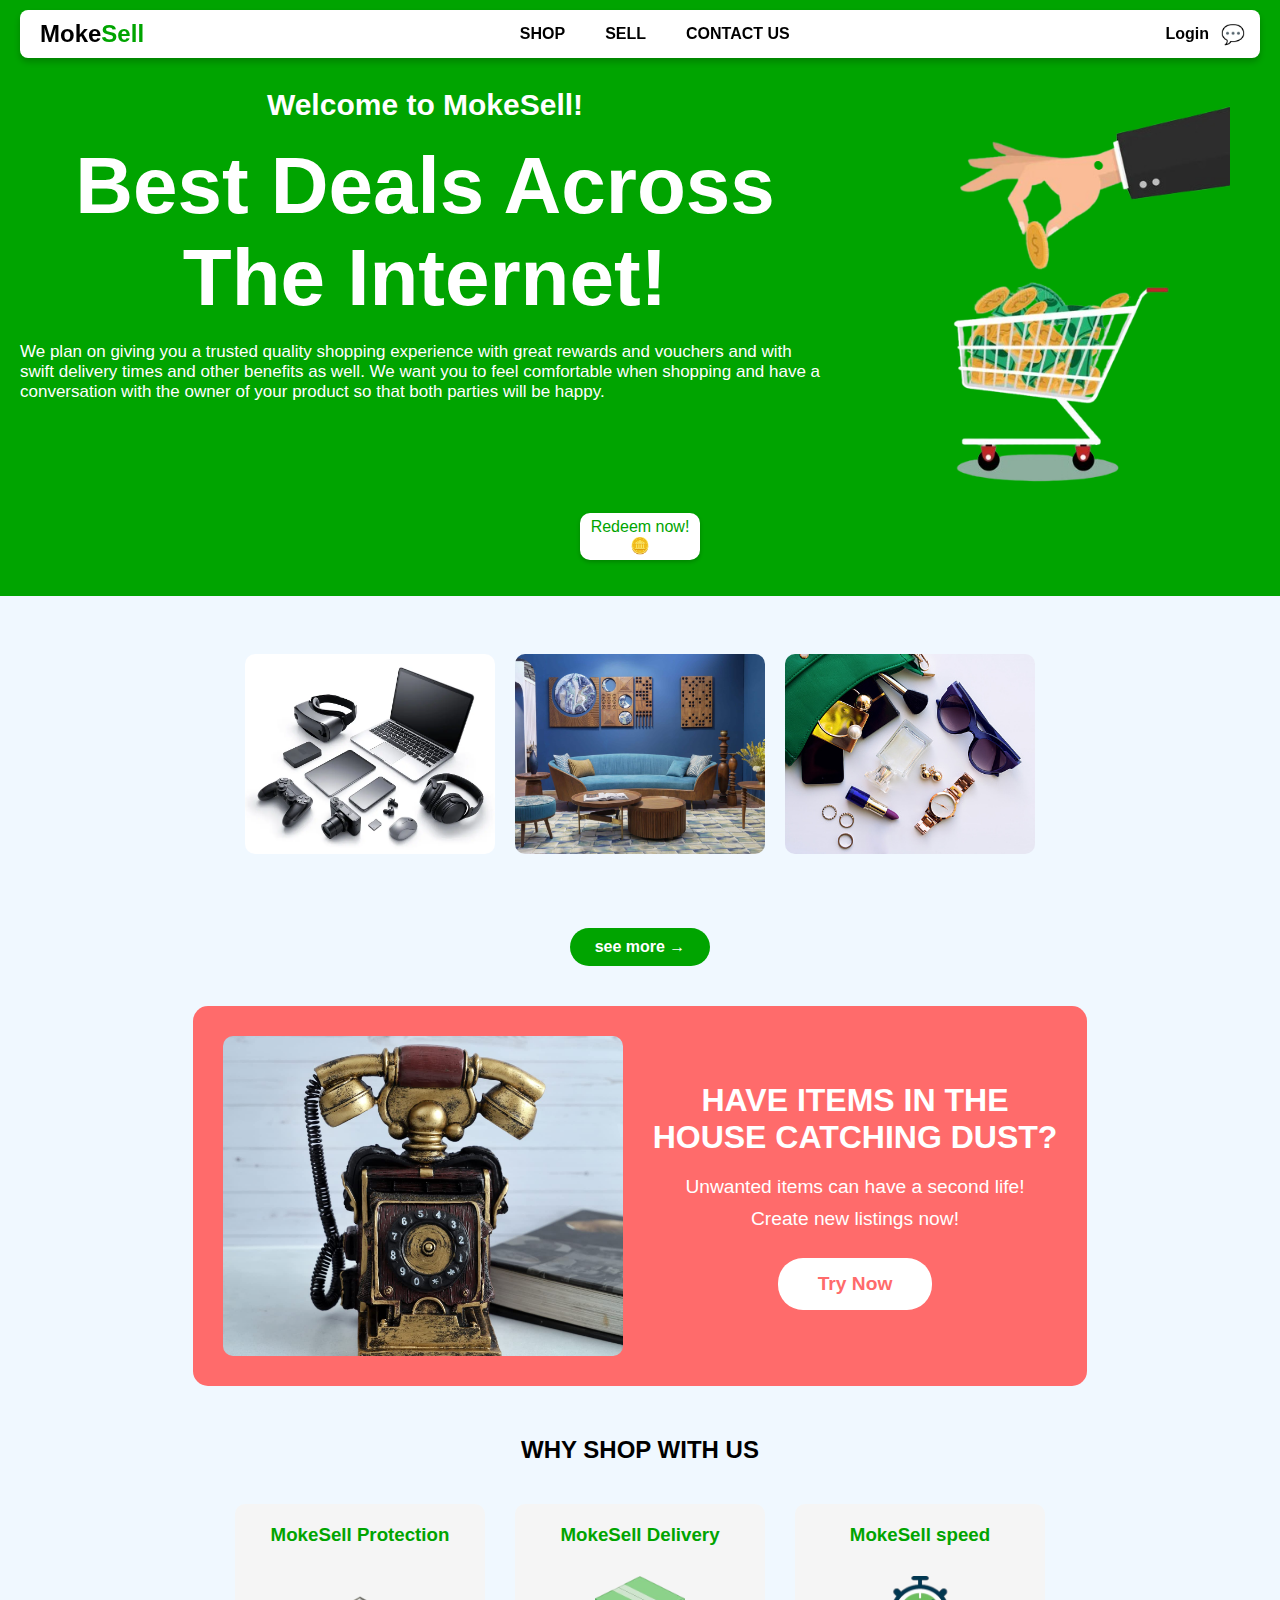
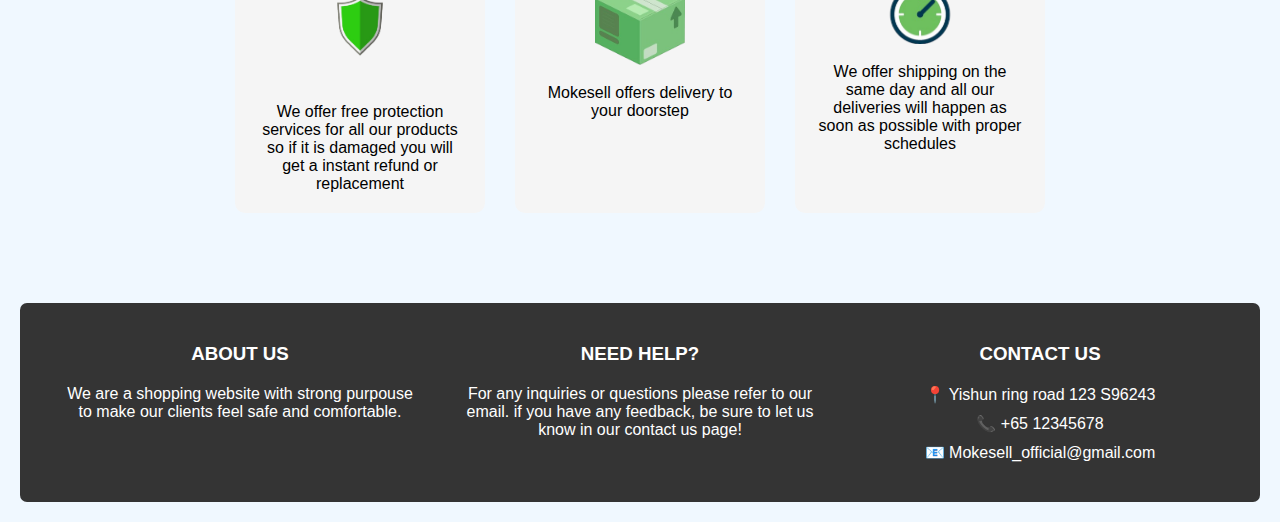
==== commit 83a286b8: "removed chat" ====
--- a/index.html
+++ b/index.html
@@ -8,6 +8,7 @@
     <link rel="stylesheet" href="nav.css">
 </head>
 <body>
+    <!-- Navigation Bar -->
     <header class="navbar">
         <a href="index.html" class="logo-link">
             <div class="logo">
@@ -21,12 +22,11 @@
         </nav>
         <div class="login">
             <a href="login.html">Login</a>
-            <a href="chat.html">
-                <span class="chat-icon">💬</span>
-            </a>
+            <span class="chat-icon">💬</span>
         </div>
     </header>
     <main>
+        <!-- info abt the website -->
         <figure>
             <div>
                 <h3 style="font-size: 30px;text-align:center;">Welcome to MokeSell!</h3>
@@ -46,6 +46,7 @@
         </a>
         <br />
         <br />
+        <!-- Display for some of our catogeries-->
         <section>
             <br />
             <a href="shop.html">
@@ -86,6 +87,7 @@
             <br />
             <br />
             <br />
+            <!-- Promoting our Sell/Create listing -->
             <div class="sell-container">
                 <img src="Older.png" alt="Items Image">
                 <div class="sell-content">
@@ -98,6 +100,7 @@
                     </a>
                 </div>
             </div>
+            <!-- Benefit cards -->
             <div class="why-shop">
                 <h2>WHY SHOP WITH US</h2>
                 <div class="features">
@@ -118,7 +121,7 @@
                     </div>
                 </div>
             </div>
-
+               <!-- Extra info -->
             <footer class="footer">
                 <div class="footer-content">
                     <div class="footer-section">
--- a/nav.css
+++ b/nav.css
@@ -87,7 +87,6 @@
         width: 100%;
     }
 
-    /* Align to the right */
     .chat-icon {
         margin-left: auto;
     }
@@ -100,7 +99,6 @@
         box-shadow: 0 4px 6px rgba(0, 0, 0, 0.2);
     }
 
-        /* Ensure the nav links are centered on mobile */
         .nav-links a {
             font-size: 1.1em;
             text-align: center;
